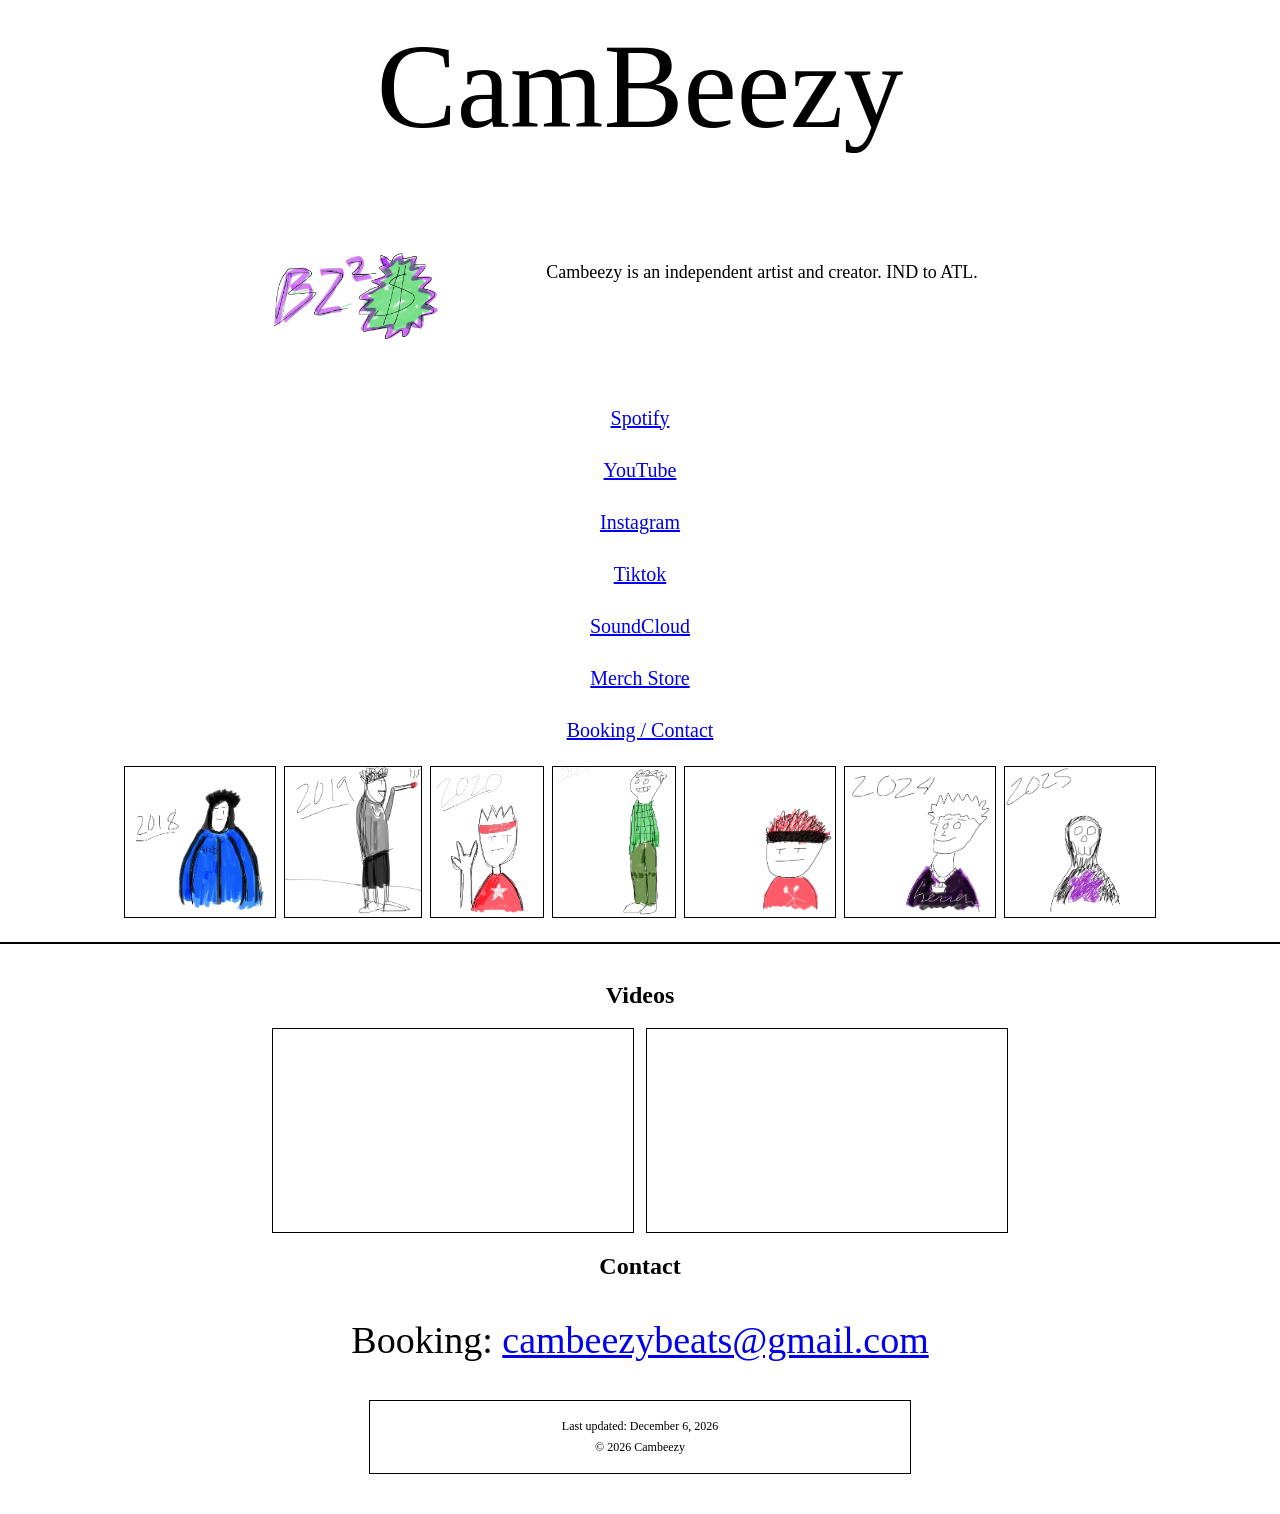
==== index.html @ 61e1d562 "Bring cambeezy.com S3 bucket and Route 53 record under Terraform management Imports the live static " ====
<!doctype html>
<html lang="en">
  <head>
    <meta charset="UTF-8" />
    <meta name="viewport" content="width=device-width, initial-scale=1.0" />
    <title>CamBeezy</title>
    <meta name="description" content="Cambeezy — official page." />
    <link rel="stylesheet" href="assets/css/styles.css" />
  </head>

  <body>
    <div class="topbar">
      <div class="container">
        <div class="site-title">CamBeezy</div>

        <!-- Bio with images on both sides -->
        <div class="bio-wrap">
          <img
            src="assets/img/bz2.png"
            alt="Cambeezy logo"
            class="bio-img"
          />

          <p class="bio">
            Cambeezy is an independent artist and creator. IND to ATL.
          
          </p>
        </div>

        <ul class="links-vertical">
          <li>
            <a href="https://open.spotify.com/artist/3phIz6oDdkQlpb9kdahV9F" target="_blank" rel="noreferrer"
              >Spotify</a
            >
          </li>
          <li>
            <a href="https://www.youtube.com/@Cambeezy" target="_blank" rel="noreferrer">YouTube</a>
          </li>
          <li>
            <a href="https://www.instagram.com/cambeezy_/" target="_blank" rel="noreferrer">Instagram</a>
          </li>
          <li>
            <a href="https://www.tiktok.com/@bz2sturdy" target="_blank" rel="noreferrer">Tiktok</a>
          </li>
          <li>
            <a href="https://soundcloud.com/user-559638006" target="_blank" rel="noreferrer">SoundCloud</a>
          </li>
          <li>
            <a href="https://direct.distrokid.com/cambeezy2/home" target="_blank" rel="noreferrer">Merch Store</a>
          </li>
          <li><a href="mailto:cambeezybeats@gmail.com">Booking / Contact</a></li>
        </ul>

        <!-- Small image strip (7 images side by side) -->
        <div class="image-strip">
          <img src="assets/img/bz3.png" alt="placeholder 1" />
          <img src="assets/img/bz6.png" alt="placeholder 2" />
          <img src="assets/img/bz9.png" alt="placeholder 3" />
          <img src="assets/img/bz7.png" alt="placeholder 4" />
          <img src="assets/img/bz8.png" alt="placeholder 5" />
          <img src="assets/img/bz5.png" alt="placeholder 6" />
          <img src="assets/img/bz4.png" alt="placeholder 7" />
        </div>

        
      </div>
    </div>

    <div class="container">
      <div class="content">
        <!-- Two YouTube videos side-by-side -->
        <h2 id="videos">Videos</h2>
        <div class="video-row">
          <iframe
            class="yt"
            src="https://www.youtube.com/embed/VYXe_ZeL_Kw?si=pojtDPjWou3A7oSF"
            title="Cambeezy - Luigi"
            frameborder="0"
            allow="accelerometer; autoplay; clipboard-write; encrypted-media; gyroscope; picture-in-picture"
            allowfullscreen
          ></iframe>

          <iframe
            class="yt"
            src="https://www.youtube.com/embed/hA7DPnExc0U?si=SpBdrDfFz4A4Ssf1"
            title="Cambeezy - Weenie Hut Jr"
            frameborder="0"
            allow="accelerometer; autoplay; clipboard-write; encrypted-media; gyroscope; picture-in-picture"
            allowfullscreen
          ></iframe>
        </div>


        <h2 id="contact">Contact</h2>
        <p>Booking: <a href="mailto:cambeezybeats@gmail.com">cambeezybeats@gmail.com</a></p>

        <div class="footer-box">
          <p class="footer-line">Last updated: <span id="lastUpdated">--</span></p>
          <p class="footer-line">© <span id="year"></span> Cambeezy</p>
        </div>
      </div>
    </div>

    <script src="assets/js/main.js"></script>
  </body>
</html>
---- assets/css/styles.css ----
html, body {
  margin: 0;
  padding: 0;
  background: #ffffff;
  color: #000000;
  font-family: "Times New Roman", Times, serif;
  font-size: 38px; /* NOTICEABLY larger base font */
}


/* Fixed-width centered layout (classic) */
.container {
  max-width: 760px;
  width: 100%;
  margin: 0 auto;
  text-align: center;
  padding: 0 16px; /* breathing room on mobile */
}


/* Top bar */
.topbar {
  border-bottom: 2px solid #000;
  padding: 18px 0;
}

.site-title {
  font-size: 120px; /* Bigger name */
}


/* Simple nav */
.nav {
  font-size: 13px;
}

.nav a {
  color: #0000ee;           /* classic link blue */
  text-decoration: underline;
}

.nav a:visited {
  color: #551a8b;           /* classic visited purple */
}

/* Content */
.content {
  padding: 18px 0 40px;
}

.intro {
  margin-top: 14px;
}

/* Section headings */
h2 {
  font-size: 24px;
}

/* HR like old sites */
hr {
  border: none;
  border-top: 1px solid #000;
  margin: 22px 0;
}

/* Under construction badge */
.badge-row {
  margin-top: 14px;
}

.badge {
  display: inline-block;
  border: 1px solid #000;
  padding: 6px 10px;
  font-weight: bold;
  font-size: 12px;
  background: #ffffcc; /* pale yellow */
}

/* Center list */
.center-list {
  list-style-position: inside;
  padding: 0;
  margin: 0;
}

/* Footer box like an old “site info” section */
.footer-box {
  margin: 28px auto 0;
  padding: 12px 10px;
  width: 520px;
  border: 1px solid #000;
}

.footer-line {
  margin: 6px 0;
  font-size: 12px;
}

/* Fake hit counter styling */
.counter {
  display: inline-flex;
  gap: 2px;
  margin-left: 6px;
  vertical-align: middle;
}

.digit {
  display: inline-block;
  width: 16px;
  height: 20px;
  line-height: 20px;
  border: 1px solid #000;
  background: #eaeaea;
  font-family: "Courier New", Courier, monospace; /* old counter look */
  font-size: 13px;
}
/* Bio under title */



/* Links under bio */
.links-row {
  font-size: 13px;
  margin-bottom: 10px;
}

.links-row a {
  color: #0000ee;
  text-decoration: underline;
}

.links-row a:visited {
  color: #551a8b;
}

/* Two videos side-by-side */
.video-row {
  display: flex;
  gap: 12px;
  justify-content: center;
  align-items: center;
  margin-top: 10px;
}

.yt {
  width: 360px;
  height: 203px; /* 16:9 ratio */
  border: 1px solid #000;
}

/* Image placeholders (until you have real photos) */
.img-placeholder {
  width: 520px;
  height: 260px;
  margin: 18px auto;
  border: 2px dashed #000;
  display: flex;
  align-items: center;
  justify-content: center;
  font-weight: bold;
  font-size: 12px;
  background: #f5f5f5;
}

/* Mobile: stack videos */
@media (max-width: 800px) {
  .container { width: 92%; }
  .bio { width: 100%; }

  .image-strip {
    flex-wrap: wrap; /* allows wrapping */
    justify-content: center;
  }

  .image-strip img {
    width: 60px;
    height: 60px;
  }

  body {
    font-size: 20px; /* much better for phones */
  }

  .site-title {
    font-size: 56px; /* instead of 120px */
  }

  h2 {
    font-size: 22px;
  }

  .video-row {
    flex-direction: column;
  }

  .yt {
    width: 100%;
    max-width: 560px;
    height: 315px;
  }

  .img-placeholder {
    width: 100%;
    height: 220px;
  }
}
.links-vertical {
  list-style: none;
  padding: 0;
  margin: 0 0 20px;
}

.links-vertical li {
  margin: 8px 0;
}

.links-vertical a {
  font-size: 20px;
  color: #0000ee;
  text-decoration: underline;
}

.links-vertical a:visited {
  color: #551a8b;
}
.bio-wrap {
  display: flex;
  align-items: center;
  justify-content: center;
  gap: 24px;
  margin: 24px auto;
}

/* Lock bio width so it NEVER shrinks */
.bio {
  width: 520px;
  flex-shrink: 0; /* ⭐ KEY LINE */
  font-size: 18px;
  line-height: 1.6;
}

/* Allow images to grow without affecting bio */
.bio-img {
  width: 220px; /* make these as big as you want */
  height: auto;
  flex-shrink: 0;
}

@media (max-width: 800px) {
  .bio-wrap { flex-direction: column; }
  .bio-img { width: 140px; }
  .bio { width: 100%; }
}
/* Small 2000s-style image strip */
.image-strip {
  display: flex;
  justify-content: center;
  gap: 8px;
  margin: 14px 0 6px;
}

.image-strip img {
  width: 150px;        /* small images */
  height: 150px;
  object-fit: cover;
  border: 1px solid #000; /* classic border */
}
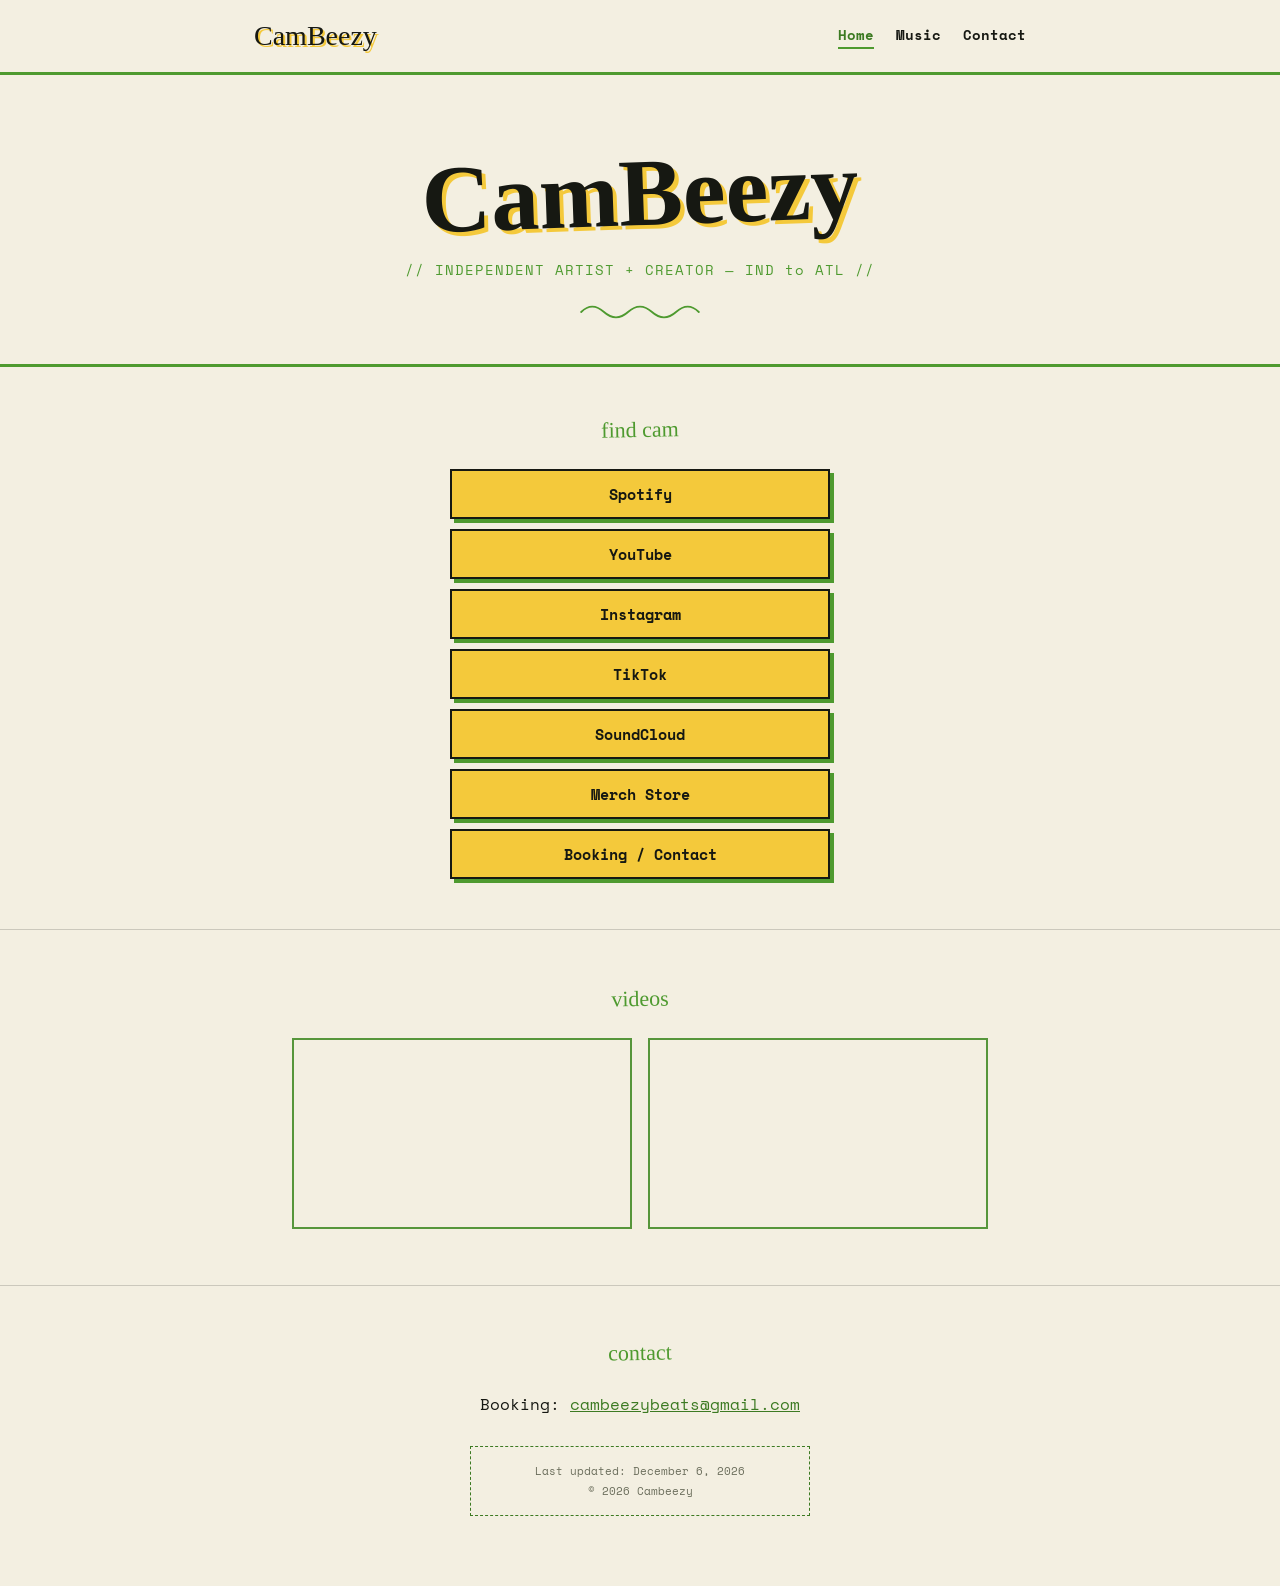
==== commit 2cb08104: "Redesign site with new header/nav, hero section, and updated styling Remove about.html and refresh i" ====
--- a/index.html
+++ b/index.html
@@ -5,71 +5,51 @@
     <meta name="viewport" content="width=device-width, initial-scale=1.0" />
     <title>CamBeezy</title>
     <meta name="description" content="Cambeezy — official page." />
+    <link rel="preconnect" href="https://fonts.googleapis.com">
+    <link href="https://fonts.googleapis.com/css2?family=Permanent+Marker&family=Space+Mono:wght@400;700&display=swap" rel="stylesheet">
     <link rel="stylesheet" href="assets/css/styles.css" />
   </head>
 
   <body>
-    <div class="topbar">
+    <header class="site-header">
+      <div class="container header-inner">
+        <a class="logo" href="index.html">CamBeezy</a>
+        <nav class="nav">
+          <a href="index.html" aria-current="page">Home</a>
+          <a href="music.html">Music</a>
+          <a href="contact.html">Contact</a>
+        </nav>
+      </div>
+    </header>
+
+    <section class="hero">
       <div class="container">
-        <div class="site-title">CamBeezy</div>
+        <h1 class="site-title">CamBeezy</h1>
+        <p class="tagline">// INDEPENDENT ARTIST + CREATOR — IND to ATL //</p>
+        <svg class="scribble" viewBox="0 0 200 40" fill="none">
+          <path d="M2 20 Q20 2 40 20 T80 20 T120 20 T160 20 T198 20" stroke="#4E9A2F" stroke-width="3" stroke-linecap="round"/>
+        </svg>
+      </div>
+    </section>
 
-        <!-- Bio with images on both sides -->
-        <div class="bio-wrap">
-          <img
-            src="assets/img/bz2.png"
-            alt="Cambeezy logo"
-            class="bio-img"
-          />
-
-          <p class="bio">
-            Cambeezy is an independent artist and creator. IND to ATL.
-          
-          </p>
-        </div>
-
+    <section class="links">
+      <div class="container">
+        <p class="eyebrow">find cam</p>
         <ul class="links-vertical">
-          <li>
-            <a href="https://open.spotify.com/artist/3phIz6oDdkQlpb9kdahV9F" target="_blank" rel="noreferrer"
-              >Spotify</a
-            >
-          </li>
-          <li>
-            <a href="https://www.youtube.com/@Cambeezy" target="_blank" rel="noreferrer">YouTube</a>
-          </li>
-          <li>
-            <a href="https://www.instagram.com/cambeezy_/" target="_blank" rel="noreferrer">Instagram</a>
-          </li>
-          <li>
-            <a href="https://www.tiktok.com/@bz2sturdy" target="_blank" rel="noreferrer">Tiktok</a>
-          </li>
-          <li>
-            <a href="https://soundcloud.com/user-559638006" target="_blank" rel="noreferrer">SoundCloud</a>
-          </li>
-          <li>
-            <a href="https://direct.distrokid.com/cambeezy2/home" target="_blank" rel="noreferrer">Merch Store</a>
-          </li>
+          <li><a href="https://open.spotify.com/artist/3phIz6oDdkQlpb9kdahV9F" target="_blank" rel="noreferrer">Spotify</a></li>
+          <li><a href="https://www.youtube.com/@Cambeezy" target="_blank" rel="noreferrer">YouTube</a></li>
+          <li><a href="https://www.instagram.com/cambeezy_/" target="_blank" rel="noreferrer">Instagram</a></li>
+          <li><a href="https://www.tiktok.com/@bz2sturdy" target="_blank" rel="noreferrer">TikTok</a></li>
+          <li><a href="https://soundcloud.com/user-559638006" target="_blank" rel="noreferrer">SoundCloud</a></li>
+          <li><a href="https://direct.distrokid.com/cambeezy2/home" target="_blank" rel="noreferrer">Merch Store</a></li>
           <li><a href="mailto:cambeezybeats@gmail.com">Booking / Contact</a></li>
         </ul>
+      </div>
+    </section>
 
-        <!-- Small image strip (7 images side by side) -->
-        <div class="image-strip">
-          <img src="assets/img/bz3.png" alt="placeholder 1" />
-          <img src="assets/img/bz6.png" alt="placeholder 2" />
-          <img src="assets/img/bz9.png" alt="placeholder 3" />
-          <img src="assets/img/bz7.png" alt="placeholder 4" />
-          <img src="assets/img/bz8.png" alt="placeholder 5" />
-          <img src="assets/img/bz5.png" alt="placeholder 6" />
-          <img src="assets/img/bz4.png" alt="placeholder 7" />
-        </div>
-
-        
-      </div>
-    </div>
-
-    <div class="container">
-      <div class="content">
-        <!-- Two YouTube videos side-by-side -->
-        <h2 id="videos">Videos</h2>
+    <section class="videos">
+      <div class="container">
+        <p class="eyebrow">videos</p>
         <div class="video-row">
           <iframe
             class="yt"
@@ -79,7 +59,6 @@
             allow="accelerometer; autoplay; clipboard-write; encrypted-media; gyroscope; picture-in-picture"
             allowfullscreen
           ></iframe>
-
           <iframe
             class="yt"
             src="https://www.youtube.com/embed/hA7DPnExc0U?si=SpBdrDfFz4A4Ssf1"
@@ -89,17 +68,19 @@
             allowfullscreen
           ></iframe>
         </div>
+      </div>
+    </section>
 
-
-        <h2 id="contact">Contact</h2>
+    <section class="contact">
+      <div class="container">
+        <p class="eyebrow">contact</p>
         <p>Booking: <a href="mailto:cambeezybeats@gmail.com">cambeezybeats@gmail.com</a></p>
-
         <div class="footer-box">
-          <p class="footer-line">Last updated: <span id="lastUpdated">--</span></p>
-          <p class="footer-line">© <span id="year"></span> Cambeezy</p>
+          <p>Last updated: <span id="lastUpdated">--</span></p>
+          <p>© <span id="year"></span> Cambeezy</p>
         </div>
       </div>
-    </div>
+    </section>
 
     <script src="assets/js/main.js"></script>
   </body>
--- a/assets/css/styles.css
+++ b/assets/css/styles.css
@@ -1,269 +1,223 @@
-html, body {
-  margin: 0;
-  padding: 0;
-  background: #ffffff;
-  color: #000000;
-  font-family: "Times New Roman", Times, serif;
-  font-size: 38px; /* NOTICEABLY larger base font */
-}
-
-
-/* Fixed-width centered layout (classic) */
-.container {
-  max-width: 760px;
-  width: 100%;
-  margin: 0 auto;
-  text-align: center;
-  padding: 0 16px; /* breathing room on mobile */
-}
-
-
-/* Top bar */
-.topbar {
-  border-bottom: 2px solid #000;
-  padding: 18px 0;
-}
-
-.site-title {
-  font-size: 120px; /* Bigger name */
-}
-
-
-/* Simple nav */
-.nav {
-  font-size: 13px;
-}
-
-.nav a {
-  color: #0000ee;           /* classic link blue */
-  text-decoration: underline;
-}
-
-.nav a:visited {
-  color: #551a8b;           /* classic visited purple */
-}
-
-/* Content */
-.content {
-  padding: 18px 0 40px;
-}
-
-.intro {
-  margin-top: 14px;
-}
-
-/* Section headings */
-h2 {
-  font-size: 24px;
-}
-
-/* HR like old sites */
-hr {
-  border: none;
-  border-top: 1px solid #000;
-  margin: 22px 0;
-}
-
-/* Under construction badge */
-.badge-row {
-  margin-top: 14px;
-}
-
-.badge {
-  display: inline-block;
-  border: 1px solid #000;
-  padding: 6px 10px;
-  font-weight: bold;
-  font-size: 12px;
-  background: #ffffcc; /* pale yellow */
-}
-
-/* Center list */
-.center-list {
-  list-style-position: inside;
-  padding: 0;
-  margin: 0;
-}
-
-/* Footer box like an old “site info” section */
-.footer-box {
-  margin: 28px auto 0;
-  padding: 12px 10px;
-  width: 520px;
-  border: 1px solid #000;
-}
-
-.footer-line {
-  margin: 6px 0;
-  font-size: 12px;
-}
-
-/* Fake hit counter styling */
-.counter {
-  display: inline-flex;
-  gap: 2px;
-  margin-left: 6px;
-  vertical-align: middle;
-}
-
-.digit {
-  display: inline-block;
-  width: 16px;
-  height: 20px;
-  line-height: 20px;
-  border: 1px solid #000;
-  background: #eaeaea;
-  font-family: "Courier New", Courier, monospace; /* old counter look */
-  font-size: 13px;
-}
-/* Bio under title */
-
-
-
-/* Links under bio */
-.links-row {
-  font-size: 13px;
-  margin-bottom: 10px;
-}
-
-.links-row a {
-  color: #0000ee;
-  text-decoration: underline;
-}
-
-.links-row a:visited {
-  color: #551a8b;
-}
-
-/* Two videos side-by-side */
-.video-row {
-  display: flex;
-  gap: 12px;
-  justify-content: center;
-  align-items: center;
-  margin-top: 10px;
-}
-
-.yt {
-  width: 360px;
-  height: 203px; /* 16:9 ratio */
-  border: 1px solid #000;
-}
-
-/* Image placeholders (until you have real photos) */
-.img-placeholder {
-  width: 520px;
-  height: 260px;
-  margin: 18px auto;
-  border: 2px dashed #000;
-  display: flex;
-  align-items: center;
-  justify-content: center;
-  font-weight: bold;
-  font-size: 12px;
-  background: #f5f5f5;
-}
-
-/* Mobile: stack videos */
-@media (max-width: 800px) {
-  .container { width: 92%; }
-  .bio { width: 100%; }
-
-  .image-strip {
-    flex-wrap: wrap; /* allows wrapping */
-    justify-content: center;
-  }
-
-  .image-strip img {
-    width: 60px;
-    height: 60px;
-  }
-
-  body {
-    font-size: 20px; /* much better for phones */
-  }
-
-  .site-title {
-    font-size: 56px; /* instead of 120px */
-  }
-
-  h2 {
-    font-size: 22px;
-  }
-
-  .video-row {
-    flex-direction: column;
-  }
-
-  .yt {
-    width: 100%;
-    max-width: 560px;
-    height: 315px;
-  }
-
-  .img-placeholder {
-    width: 100%;
-    height: 220px;
-  }
-}
-.links-vertical {
-  list-style: none;
-  padding: 0;
-  margin: 0 0 20px;
-}
-
-.links-vertical li {
-  margin: 8px 0;
-}
-
-.links-vertical a {
-  font-size: 20px;
-  color: #0000ee;
-  text-decoration: underline;
-}
-
-.links-vertical a:visited {
-  color: #551a8b;
-}
-.bio-wrap {
-  display: flex;
-  align-items: center;
-  justify-content: center;
-  gap: 24px;
-  margin: 24px auto;
-}
-
-/* Lock bio width so it NEVER shrinks */
-.bio {
-  width: 520px;
-  flex-shrink: 0; /* ⭐ KEY LINE */
-  font-size: 18px;
-  line-height: 1.6;
-}
-
-/* Allow images to grow without affecting bio */
-.bio-img {
-  width: 220px; /* make these as big as you want */
-  height: auto;
-  flex-shrink: 0;
-}
-
-@media (max-width: 800px) {
-  .bio-wrap { flex-direction: column; }
-  .bio-img { width: 140px; }
-  .bio { width: 100%; }
-}
-/* Small 2000s-style image strip */
-.image-strip {
-  display: flex;
-  justify-content: center;
-  gap: 8px;
-  margin: 14px 0 6px;
-}
-
-.image-strip img {
-  width: 150px;        /* small images */
-  height: 150px;
-  object-fit: cover;
-  border: 1px solid #000; /* classic border */
-}
+/* ==========================================================================
+   CamBeezy — Sketchbook theme
+   ========================================================================== */
+
+:root{
+  --paper:#F3EFE1;
+  --paper2:#EAE3CC;
+  --ink:#161812;
+  --acid:#4E9A2F;
+  --acid-dim:#3C7A22;
+  --yellow:#F4C93B;
+  --white:#FFFDF6;
+  --line:rgba(22,24,18,0.18);
+}
+
+*{ box-sizing:border-box; }
+html,body{ margin:0; padding:0; }
+body{
+  background:var(--paper);
+  color:var(--ink);
+  font-family:'Space Mono', monospace;
+}
+a{ color:inherit; }
+.container{ max-width:820px; margin:0 auto; padding:0 24px; }
+
+/* ---------- Header / nav (contact.html, music.html) ---------- */
+.site-header{
+  border-bottom:3px solid var(--acid);
+  padding:20px 0;
+  background:var(--paper);
+}
+.header-inner{
+  display:flex; align-items:center; justify-content:space-between;
+  flex-wrap:wrap; gap:12px;
+}
+.logo{
+  font-family:'Permanent Marker', cursive;
+  font-size:28px;
+  color:var(--ink);
+  text-shadow:2px 2px 0 var(--yellow);
+  text-decoration:none;
+}
+.nav{ display:flex; gap:22px; }
+.nav a{
+  text-decoration:none;
+  font-weight:700;
+  font-size:14px;
+  color:var(--ink);
+  border-bottom:2px solid transparent;
+  padding-bottom:2px;
+}
+.nav a:hover, .nav a[aria-current="page"]{
+  color:var(--acid-dim);
+  border-bottom-color:var(--acid);
+}
+
+/* ---------- Generic page section (contact.html, music.html) ---------- */
+.section{ padding:50px 0 70px; }
+.section h1{
+  font-family:'Permanent Marker', cursive;
+  font-size:clamp(36px,7vw,56px);
+  margin:0 0 6px;
+  transform:rotate(-1deg);
+}
+.subtext{ color:#4A4C3E; margin:0 0 34px; font-size:15px; }
+
+.grid{
+  display:grid;
+  grid-template-columns:1fr 1fr;
+  gap:22px;
+}
+@media (max-width:700px){ .grid{ grid-template-columns:1fr; } }
+
+.card{
+  background:var(--white);
+  border:2px solid var(--ink);
+  box-shadow:5px 5px 0 var(--acid-dim);
+  padding:22px;
+}
+.h3{
+  font-family:'Permanent Marker', cursive;
+  font-size:20px;
+  margin:0 0 14px;
+  color:var(--acid-dim);
+}
+.card p{ font-size:14px; line-height:1.7; margin:0 0 10px; }
+.muted{ color:#7A7C6C; }
+.text-link{ color:var(--acid-dim); text-decoration:underline; }
+
+.section-card{ margin-top:22px; }
+
+/* ---------- Form (contact.html) ---------- */
+.form label{
+  display:block;
+  font-size:12px;
+  font-weight:700;
+  text-transform:uppercase;
+  letter-spacing:0.5px;
+  margin:14px 0 6px;
+  color:var(--ink);
+}
+.form input,
+.form textarea{
+  width:100%;
+  font-family:'Space Mono', monospace;
+  font-size:14px;
+  padding:10px 12px;
+  border:2px solid var(--ink);
+  background:var(--paper);
+  color:var(--ink);
+}
+.form input:focus,
+.form textarea:focus{
+  outline:none;
+  border-color:var(--acid-dim);
+  background:var(--white);
+}
+.btn{
+  display:inline-block;
+  margin-top:18px;
+  padding:11px 20px;
+  font-family:'Space Mono', monospace;
+  font-weight:700;
+  font-size:14px;
+  text-decoration:none;
+  color:var(--ink);
+  background:var(--yellow);
+  border:2px solid var(--ink);
+  box-shadow:4px 4px 0 var(--acid);
+  cursor:pointer;
+  transition:transform .1s ease, box-shadow .1s ease;
+}
+.btn:hover{ transform:translate(2px,2px); box-shadow:2px 2px 0 var(--acid); }
+.btn.primary{ background:var(--acid); }
+.hint{ font-size:11px; color:#7A7C6C; margin-top:10px; }
+
+/* ---------- Footer (contact.html, music.html) ---------- */
+.site-footer{
+  border-top:1px solid var(--line);
+  padding:24px 0;
+  text-align:center;
+  font-size:12px;
+  color:#7A7C6C;
+}
+
+/* ==========================================================================
+   Home page (index.html)
+   ========================================================================== */
+
+.hero{
+  padding:70px 0 40px;
+  text-align:center;
+  border-bottom:3px solid var(--acid);
+  position:relative;
+}
+.site-title{
+  font-family:'Permanent Marker', cursive;
+  font-size:clamp(50px,10vw,96px);
+  color:var(--ink);
+  margin:0;
+  line-height:1;
+  transform:rotate(-2deg);
+  text-shadow:4px 4px 0 var(--yellow);
+}
+.tagline{
+  font-size:14px;
+  color:var(--acid);
+  margin:18px 0 0;
+  letter-spacing:1px;
+}
+.scribble{ width:120px; margin:20px auto 0; display:block; }
+
+.links{ padding:50px 0; border-bottom:1px solid var(--line); }
+.eyebrow{
+  font-family:'Permanent Marker', cursive;
+  color:var(--acid);
+  font-size:22px;
+  text-align:center;
+  margin:0 0 26px;
+  transform:rotate(-1deg);
+}
+.links-vertical{
+  list-style:none; margin:0 auto; padding:0; max-width:380px;
+  display:flex; flex-direction:column; gap:10px;
+}
+.links-vertical a{
+  display:block;
+  text-align:center;
+  padding:12px 16px;
+  color:var(--ink);
+  background:var(--yellow);
+  text-decoration:none;
+  font-weight:700;
+  font-size:15px;
+  border:2px solid var(--ink);
+  box-shadow:4px 4px 0 var(--acid);
+  transition:transform .1s ease, box-shadow .1s ease;
+}
+.links-vertical a:nth-child(3n+2){ background:var(--acid); }
+.links-vertical a:hover{ transform:translate(2px,2px); box-shadow:2px 2px 0 var(--acid); }
+
+.videos{ padding:56px 0; border-bottom:1px solid var(--line); text-align:center; }
+.video-row{ display:flex; gap:16px; justify-content:center; flex-wrap:wrap; }
+.yt{
+  width:340px; height:191px; max-width:90vw;
+  border:2px solid var(--acid);
+  filter:grayscale(0.15);
+}
+
+.contact{ padding:54px 0 70px; text-align:center; }
+.contact a{ color:var(--acid-dim); text-decoration:underline; }
+.footer-box{
+  margin:30px auto 0; max-width:340px;
+  border:1px dashed var(--acid-dim);
+  padding:12px;
+  font-size:11px;
+  color:#6B6E5C;
+}
+.footer-box p{ margin:4px 0; }
+
+@media (max-width:640px){
+  .bio-wrap{ flex-direction:column; text-align:center; }
+}
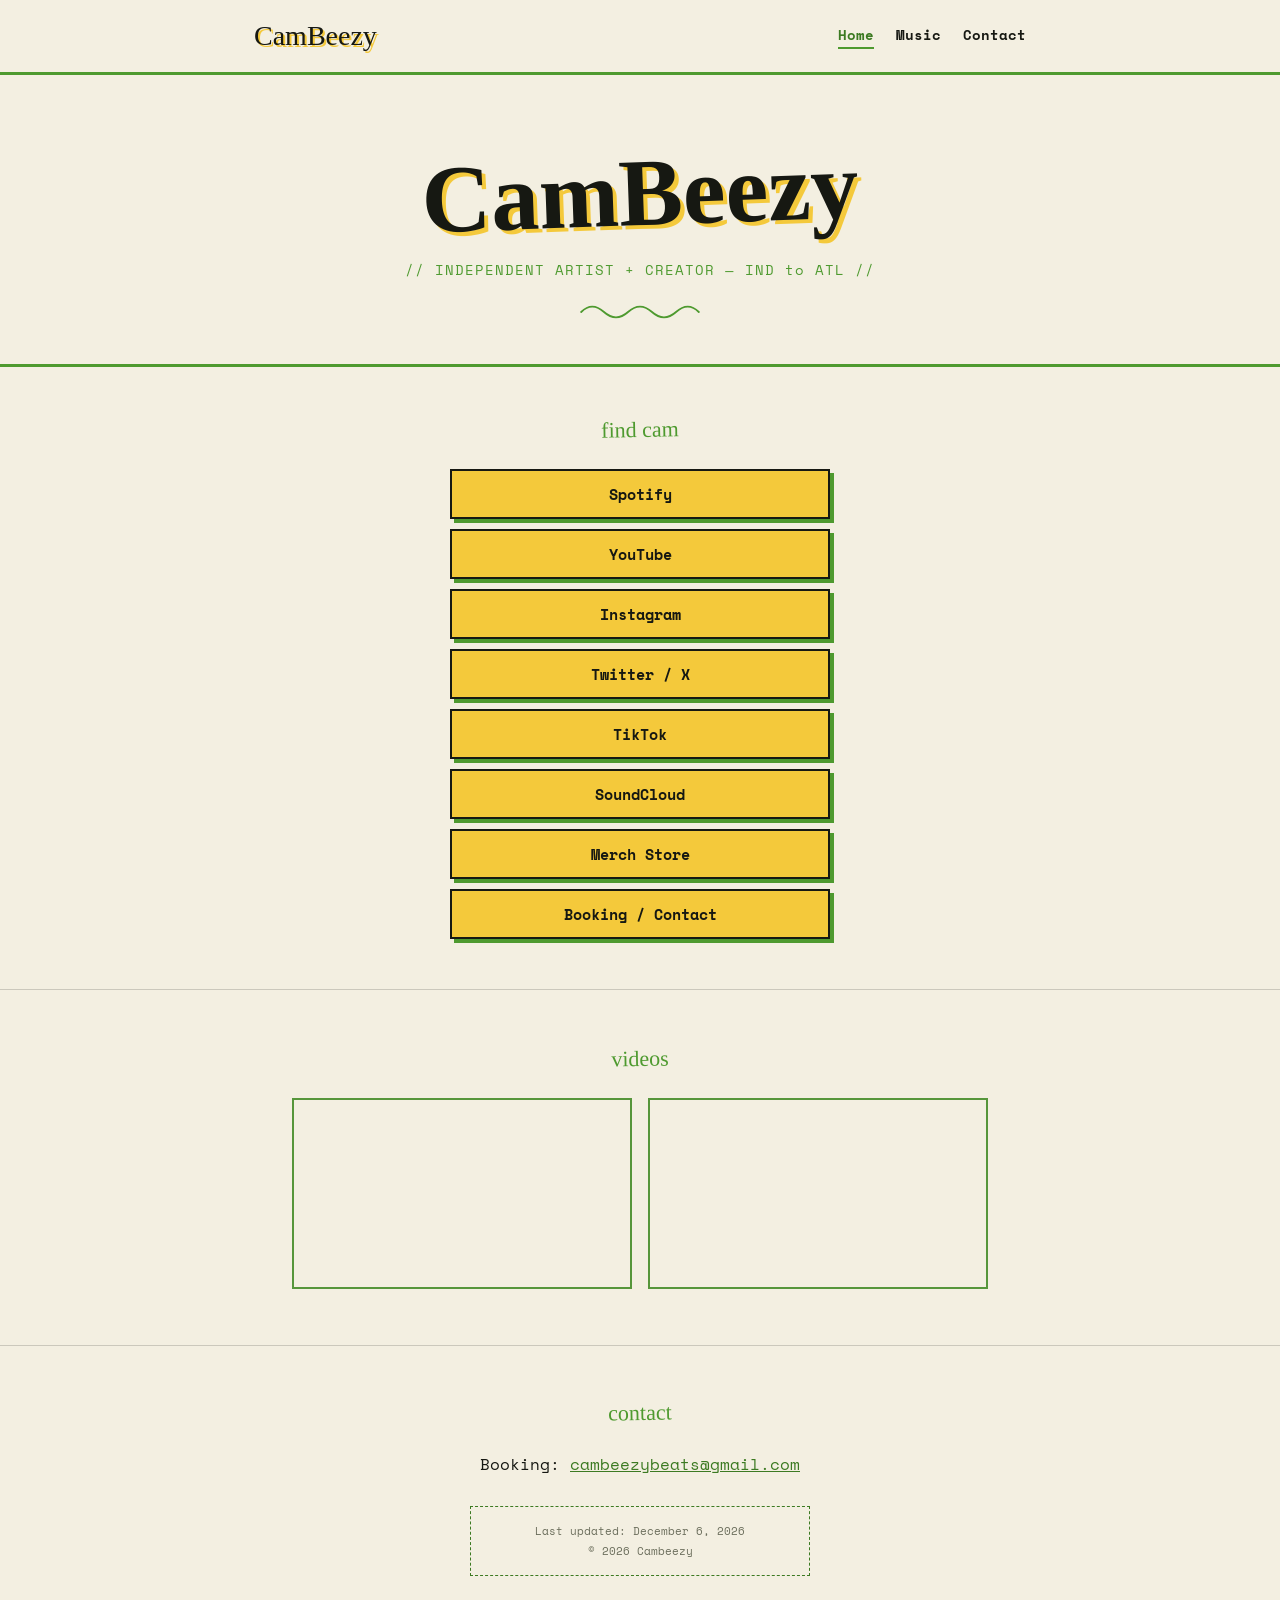
==== commit 3d5ad8a5: "Add Twitter/X link to homepage and contact page Co-Authored-By: Claude Sonnet 5 <noreply@anthropic.c" ====
--- a/index.html
+++ b/index.html
@@ -39,6 +39,7 @@
           <li><a href="https://open.spotify.com/artist/3phIz6oDdkQlpb9kdahV9F" target="_blank" rel="noreferrer">Spotify</a></li>
           <li><a href="https://www.youtube.com/@Cambeezy" target="_blank" rel="noreferrer">YouTube</a></li>
           <li><a href="https://www.instagram.com/cambeezy_/" target="_blank" rel="noreferrer">Instagram</a></li>
+          <li><a href="https://x.com/cam_iw" target="_blank" rel="noreferrer">Twitter / X</a></li>
           <li><a href="https://www.tiktok.com/@bz2sturdy" target="_blank" rel="noreferrer">TikTok</a></li>
           <li><a href="https://soundcloud.com/user-559638006" target="_blank" rel="noreferrer">SoundCloud</a></li>
           <li><a href="https://direct.distrokid.com/cambeezy2/home" target="_blank" rel="noreferrer">Merch Store</a></li>
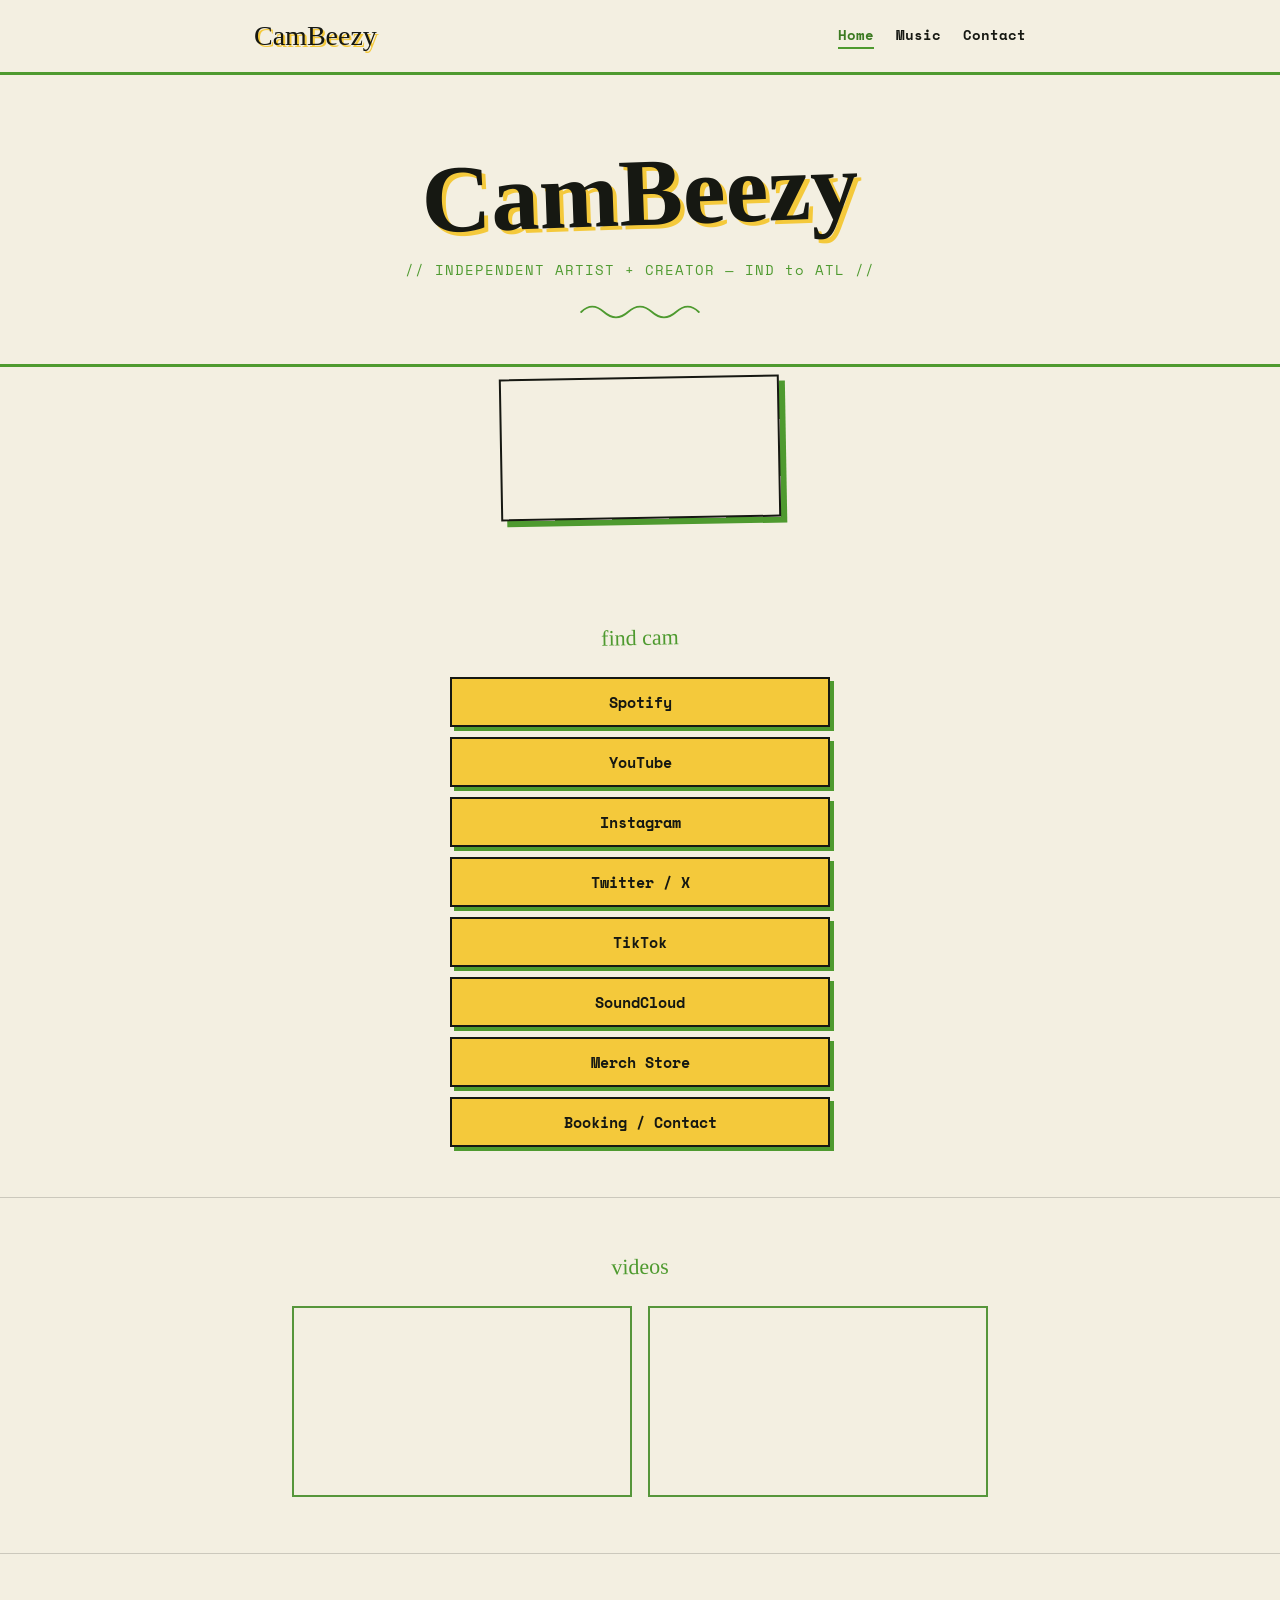
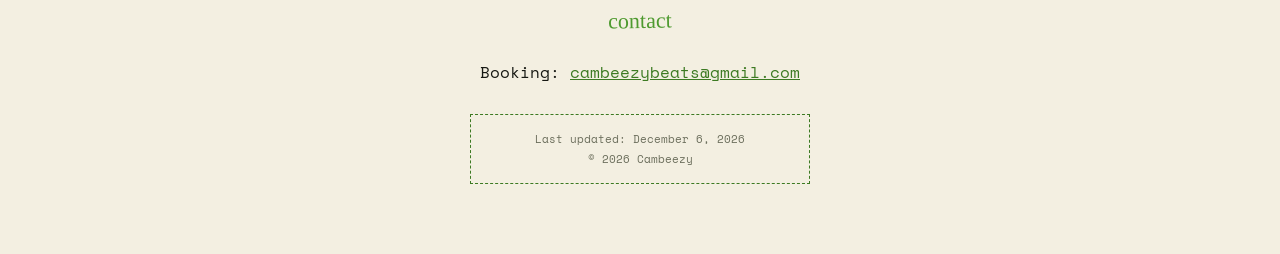
==== commit 1ea6bee0: "Add looping video to homepage hero Converted the provided gif to a muted autoplay/loop MP4 (~1MB vs " ====
--- a/index.html
+++ b/index.html
@@ -29,6 +29,19 @@
         <svg class="scribble" viewBox="0 0 200 40" fill="none">
           <path d="M2 20 Q20 2 40 20 T80 20 T120 20 T160 20 T198 20" stroke="#4E9A2F" stroke-width="3" stroke-linecap="round"/>
         </svg>
+      </div>
+    </section>
+
+    <section class="media">
+      <div class="container">
+        <video
+          class="hero-gif"
+          src="assets/video/cam-gif.mp4"
+          autoplay
+          loop
+          muted
+          playsinline
+        ></video>
       </div>
     </section>
 
--- a/assets/css/styles.css
+++ b/assets/css/styles.css
@@ -170,6 +170,15 @@
 }
 .scribble{ width:120px; margin:20px auto 0; display:block; }
 
+.media{ padding:10px 0 50px; text-align:center; }
+.hero-gif{
+  width:280px;
+  max-width:80vw;
+  border:2px solid var(--ink);
+  box-shadow:6px 6px 0 var(--acid);
+  transform:rotate(-1deg);
+}
+
 .links{ padding:50px 0; border-bottom:1px solid var(--line); }
 .eyebrow{
   font-family:'Permanent Marker', cursive;
